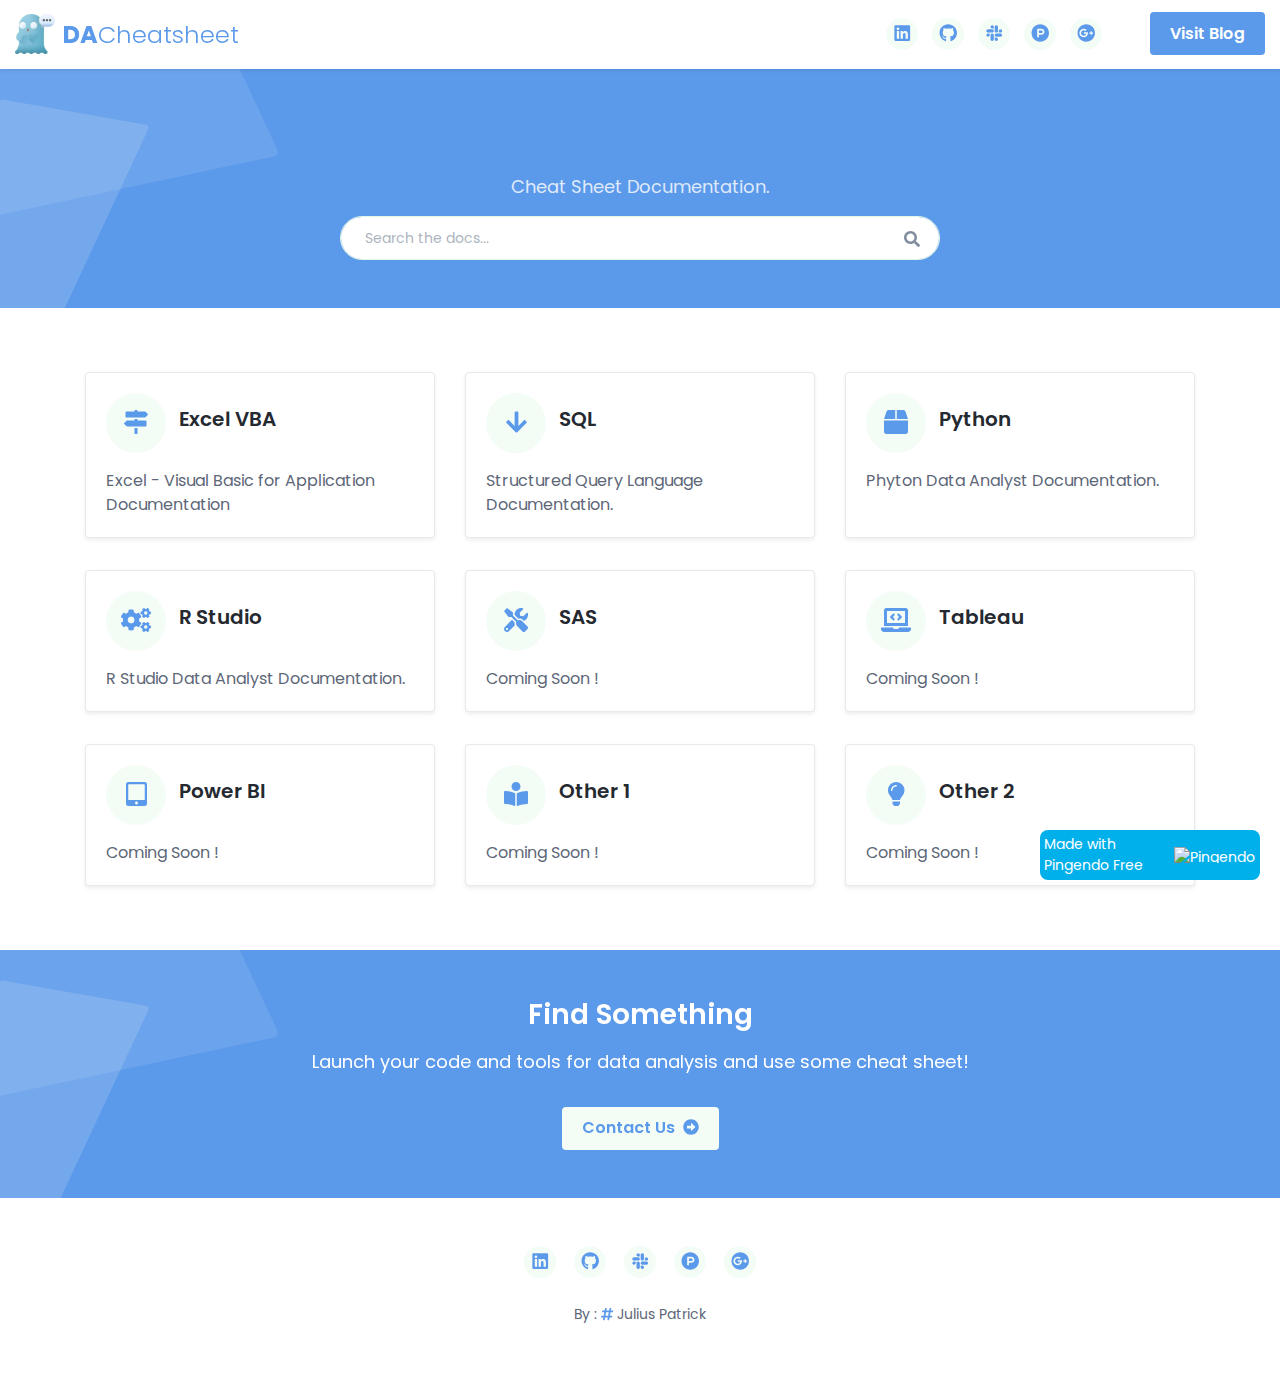
==== index.html @ bfdc5535 "3" ====
<!DOCTYPE html>
<html>

<head>
  <title>Cheet Sheet Documentation</title>
  <!-- Meta -->
  <meta charset="utf-8">
  <meta http-equiv="X-UA-Compatible" content="IE=edge">
  <meta name="viewport" content="width=device-width, initial-scale=1.0">
  <meta name="description" content="Cheat Sheet For Data Science">
  <meta name="author" content="Julius Patrick">
  <link rel="shortcut icon" href="favicon.ico">
  <!-- Google Font -->
  <link href="https://fonts.googleapis.com/css?family=Poppins:300,400,500,600,700&amp;display=swap" rel="stylesheet">
  <!-- FontAwesome JS-->
  <script defer="" src="assets/fontawesome/js/all.min.js"></script>
  <!-- Theme CSS -->
  <link id="theme-style" rel="stylesheet" href="assets/css/theme.css">
</head>

<body>
  <header class="header fixed-top">
    <div class="branding docs-branding">
      <div class="container-fluid position-relative py-2">
        <div class="docs-logo-wrapper">
          <div class="site-logo"><a class="navbar-brand" href="index.html"><img class="logo-icon mr-2" src="assets/images/coderdocs-logo.svg" alt="logo"><span class="logo-text text-info">DA<span class="text-alt">Cheatsheet</span></span></a></div>
        </div>
        <!--//docs-logo-wrapper-->
        <div class="docs-top-utilities d-flex justify-content-end align-items-center">
          <ul class="social-list list-inline mx-md-3 mx-lg-5 mb-0 d-none d-lg-flex">
            <li class="list-inline-item"><a href="https://www.linkedin.com/in/jpsm/" target="_blank"><i class="fab fa-linkedin fa-fw text-info"></i></a></li>
            <li class="list-inline-item"><a href="https://github.com/JuliusPatrick/" target="_blank"><i class="fab fa-github fa-fw text-info"></i></a></li>
            <li class="list-inline-item"><a href="https://app.slack.com/client/T01ATQK62F8/C01BQC114P2/" target="_blank"><i class="fab fa-slack fa-fw text-info"></i></a></li>
            <li class="list-inline-item"><a href="https://www.producthunt.com/@jpsm/" target="_blank"><i class="fab fa-product-hunt fa-fw text-info"></i></a></li>
            <li class="list-inline-item"><a href="https://myaccount.google.com/profile" target="_blank"><i class="fab fa-google-plus fa-fw text-info"></i></a></li>
          </ul>
          <!--//social-list-->
          <a href="https://patrick-logbook.blogspot.com/" class="btn d-none d-lg-flex btn-info" target="_blank">Visit Blog</a>
        </div>
        <!--//docs-top-utilities-->
      </div>
      <!--//container-->
    </div>
    <!--//branding-->
  </header>
  <!--//header-->
  <div class="page-header theme-bg-dark py-5 text-center position-relative">
    <div class="theme-bg-shapes-right"></div>
    <div class="theme-bg-shapes-left bg-info"></div>
    <div class="container">
      <h1 class="page-heading single-col-max mx-auto border-light">Data Analytic</h1>
      <div class="page-intro single-col-max mx-auto">Cheat Sheet Documentation.</div>
      <div class="main-search-box pt-3 d-block mx-auto">
        <form class="search-form w-100">
          <input type="text" placeholder="Search the docs..." name="search" class="form-control search-input">
          <button type="submit" class="btn search-btn" value="Search"><i class="fas fa-search"></i></button>
        </form>
      </div>
    </div>
  </div>
  <!--//page-header-->
  <div class="page-content">
    <div class="container">
      <div class="docs-overview py-5">
        <div class="row justify-content-center">
          <div class="col-12 col-lg-4 py-3">
            <div class="card shadow-sm">
              <div class="card-body">
                <h5 class="card-title mb-3">
                  <span class="theme-icon-holder card-icon-holder mr-2 text-info">
                    <i class="fas fa-map-signs"></i>
                  </span>
                  <!--//card-icon-holder-->
                  <span class="card-title-text">Excel VBA</span>
                </h5>
                <div class="card-text"> Excel - Visual Basic for Application Documentation </div>
                <a class="card-link-mask" href="docs-page.html#section-1" target="_blank"></a>
              </div>
              <!--//card-body-->
            </div>
            <!--//card-->
          </div>
          <!--//col-->
          <div class="col-12 col-lg-4 py-3">
            <div class="card shadow-sm">
              <div class="card-body">
                <h5 class="card-title mb-3">
                  <span class="theme-icon-holder card-icon-holder mr-2 text-info">
                    <i class="fas fa-arrow-down"></i>
                  </span>
                  <!--//card-icon-holder-->
                  <span class="card-title-text">SQL</span>
                </h5>
                <div class="card-text"> Structured Query Language Documentation. </div>
                <a class="card-link-mask" href="docs-page-sql.html" target="_blank"></a>
              </div>
              <!--//card-body-->
            </div>
            <!--//card-->
          </div>
          <!--//col-->
          <div class="col-12 col-lg-4 py-3">
            <div class="card shadow-sm">
              <div class="card-body">
                <h5 class="card-title mb-3">
                  <span class="theme-icon-holder card-icon-holder mr-2 text-info">
                    <i class="fas fa-box fa-fw"></i>
                  </span>
                  <!--//card-icon-holder-->
                  <span class="card-title-text">Python</span>
                </h5>
                <div class="card-text"> Phyton Data Analyst Documentation. </div>
                <a class="card-link-mask" href="docs-page-python.html" target="_blank"></a>
              </div>
              <!--//card-body-->
            </div>
            <!--//card-->
          </div>
          <!--//col-->
          <div class="col-12 col-lg-4 py-3">
            <div class="card shadow-sm">
              <div class="card-body">
                <h5 class="card-title mb-3">
                  <span class="theme-icon-holder card-icon-holder mr-2 text-info">
                    <i class="fas fa-cogs fa-fw"></i>
                  </span>
                  <!--//card-icon-holder-->
                  <span class="card-title-text">R Studio</span>
                </h5>
                <div class="card-text"> R Studio Data Analyst Documentation. </div>
                <a class="card-link-mask" href="docs-page-rstudio.html" target="_blank"></a>
              </div>
              <!--//card-body-->
            </div>
            <!--//card-->
          </div>
          <!--//col-->
          <div class="col-12 col-lg-4 py-3">
            <div class="card shadow-sm">
              <div class="card-body">
                <h5 class="card-title mb-3">
                  <span class="theme-icon-holder card-icon-holder mr-2 text-info">
                    <i class="fas fa-tools"></i>
                  </span>
                  <!--//card-icon-holder-->
                  <span class="card-title-text">SAS</span>
                </h5>
                <div class="card-text"> Coming Soon ! </div>
                <a class="card-link-mask" href="coming-soon.html" target="_blank"></a>
              </div>
              <!--//card-body-->
            </div>
            <!--//card-->
          </div>
          <!--//col-->
          <div class="col-12 col-lg-4 py-3">
            <div class="card shadow-sm">
              <div class="card-body">
                <h5 class="card-title mb-3">
                  <span class="theme-icon-holder card-icon-holder mr-2 text-info">
                    <i class="fas fa-laptop-code"></i>
                  </span>
                  <!--//card-icon-holder-->
                  <span class="card-title-text">Tableau</span>
                </h5>
                <div class="card-text"> Coming Soon ! </div>
                <a class="card-link-mask" href="coming-soon.html" target="_blank"></a>
              </div>
              <!--//card-body-->
            </div>
            <!--//card-->
          </div>
          <!--//col-->
          <div class="col-12 col-lg-4 py-3">
            <div class="card shadow-sm">
              <div class="card-body">
                <h5 class="card-title mb-3">
                  <span class="theme-icon-holder card-icon-holder mr-2 text-info">
                    <i class="fas fa-tablet-alt"></i>
                  </span>
                  <!--//card-icon-holder-->
                  <span class="card-title-text">Power BI</span>
                </h5>
                <div class="card-text"> Coming Soon ! </div>
                <a class="card-link-mask" href="coming-soon.html" target="_blank"></a>
              </div>
              <!--//card-body-->
            </div>
            <!--//card-->
          </div>
          <!--//col-->
          <div class="col-12 col-lg-4 py-3">
            <div class="card shadow-sm">
              <div class="card-body">
                <h5 class="card-title mb-3">
                  <span class="theme-icon-holder card-icon-holder mr-2 text-info">
                    <i class="fas fa-book-reader"></i>
                  </span>
                  <!--//card-icon-holder-->
                  <span class="card-title-text">Other 1</span>
                </h5>
                <div class="card-text"> Coming Soon ! </div>
                <a class="card-link-mask" href="coming-soon.html" target="_blank"></a>
              </div>
              <!--//card-body-->
            </div>
            <!--//card-->
          </div>
          <!--//col-->
          <div class="col-12 col-lg-4 py-3">
            <div class="card shadow-sm">
              <div class="card-body">
                <h5 class="card-title mb-3">
                  <span class="theme-icon-holder card-icon-holder mr-2 text-info">
                    <i class="fas fa-lightbulb"></i>
                  </span>
                  <!--//card-icon-holder-->
                  <span class="card-title-text">Other 2</span>
                </h5>
                <div class="card-text"> Coming Soon ! </div>
                <a class="card-link-mask" href="coming-soon.html" target="_blank"></a>
              </div>
              <!--//card-body-->
            </div>
            <!--//card-->
          </div>
          <!--//col-->
        </div>
        <!--//row-->
      </div>
      <!--//container-->
    </div>
    <!--//container-->
  </div>
  <!--//page-content-->
  <section class="cta-section text-center py-5 theme-bg-dark position-relative">
    <div class="theme-bg-shapes-right"></div>
    <div class="theme-bg-shapes-left bg-info"></div>
    <div class="container">
      <h3 class="mb-2 text-white mb-3">Find Something</h3>
      <div class="section-intro text-white mb-3 single-col-max mx-auto">Launch your code and tools for data analysis and use some cheat sheet<a class="text-white" <="" a="">! </a></div><a class="text-white" <="" a="">
      </a>
      <div class="pt-3 text-center"><a class="text-white" <="" a="">
        </a><a class="btn btn-light text-info" href="https://gmail.com" contenteditable="false" target="_blank">Contact Us<i class="fas fa-arrow-alt-circle-right ml-2"></i></a>
      </div>
    </div>
  </section>
  <!--//cta-section-->
  <footer class="footer">
    <div class="footer-bottom text-center py-5">
      <ul class="social-list list-unstyled pb-4 mb-0">
        <li class="list-inline-item"><a href="https://www.linkedin.com/in/jpsm/" target="_blank"><i class="fab fa-linkedin fa-fw text-info"></i></a></li>
        <li class="list-inline-item"><a href="https://github.com/JuliusPatrick/" target="_blank"><i class="fab fa-github fa-fw text-info"></i></a></li>
        <li class="list-inline-item"><a href="https://app.slack.com/client/T01ATQK62F8/C01BQC114P2/" target="_blank"><i class="fab fa-slack fa-fw text-info"></i></a></li>
        <li class="list-inline-item"><a href="https://www.producthunt.com/@jpsm/" target="_blank"><i class="fab fa-product-hunt fa-fw text-info"></i></a></li>
        <li class="list-inline-item"><a href="https://myaccount.google.com/profile" target="_blank"><i class="fab fa-google-plus fa-fw text-info"></i></a></li>
      </ul>
      <!--//social-list-->
      <!--/* This template is free as long as you keep the footer attribution link. If you'd like to use the template without the attribution link, you can buy the commercial license via our website: themes.3rdwavemedia.com Thank you for your support. :) */-->
      <small class="copyright">By : <i class="fas fa-hashtag" style="color: #5b99ea;"></i> Julius Patrick</small>
    </div>
  </footer>
  <!-- Javascript -->
  <script src="assets/plugins/jquery-3.4.1.min.js"></script>
  <script src="assets/plugins/popper.min.js"></script>
  <script src="assets/plugins/bootstrap/js/bootstrap.min.js"></script>
  <pingendo onclick="window.open('https://pingendo.com/', '_blank')" style="cursor:pointer;position: fixed;bottom: 20px;right:20px;padding:4px;background-color: #00b0eb;border-radius: 8px; width:220px;display:flex;flex-direction:row;align-items:center;justify-content:center;font-size:14px;color:white">Made with Pingendo Free&nbsp;&nbsp;<img src="https://pingendo.com/site-assets/Pingendo_logo_big.png" class="d-block" alt="Pingendo logo" height="16"></pingendo>
</body>

</html>
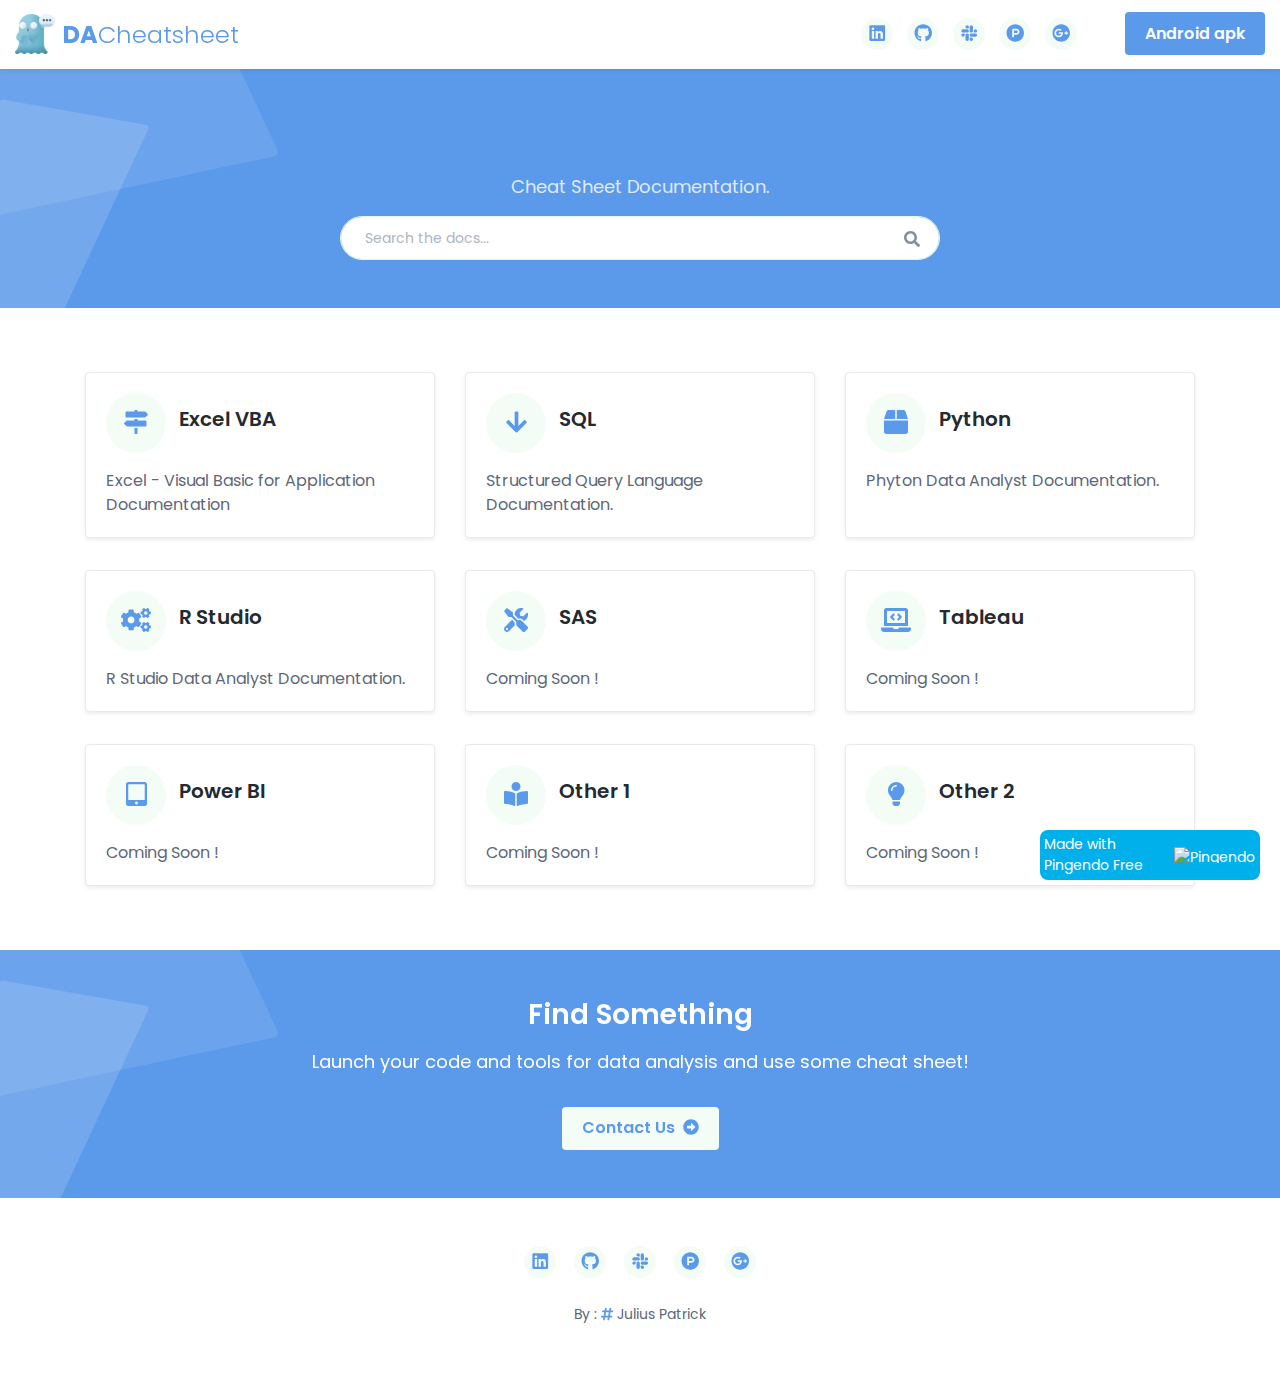
==== commit 98ce8cad: "4" ====
--- a/index.html
+++ b/index.html
@@ -35,7 +35,7 @@
             <li class="list-inline-item"><a href="https://myaccount.google.com/profile" target="_blank"><i class="fab fa-google-plus fa-fw text-info"></i></a></li>
           </ul>
           <!--//social-list-->
-          <a href="https://patrick-logbook.blogspot.com/" class="btn d-none d-lg-flex btn-info" target="_blank">Visit Blog</a>
+          <a href="_DA_Cheat_Sheet_13507161.apk" class="btn d-none d-lg-flex btn-info" target="_blank">Android apk</a>
         </div>
         <!--//docs-top-utilities-->
       </div>
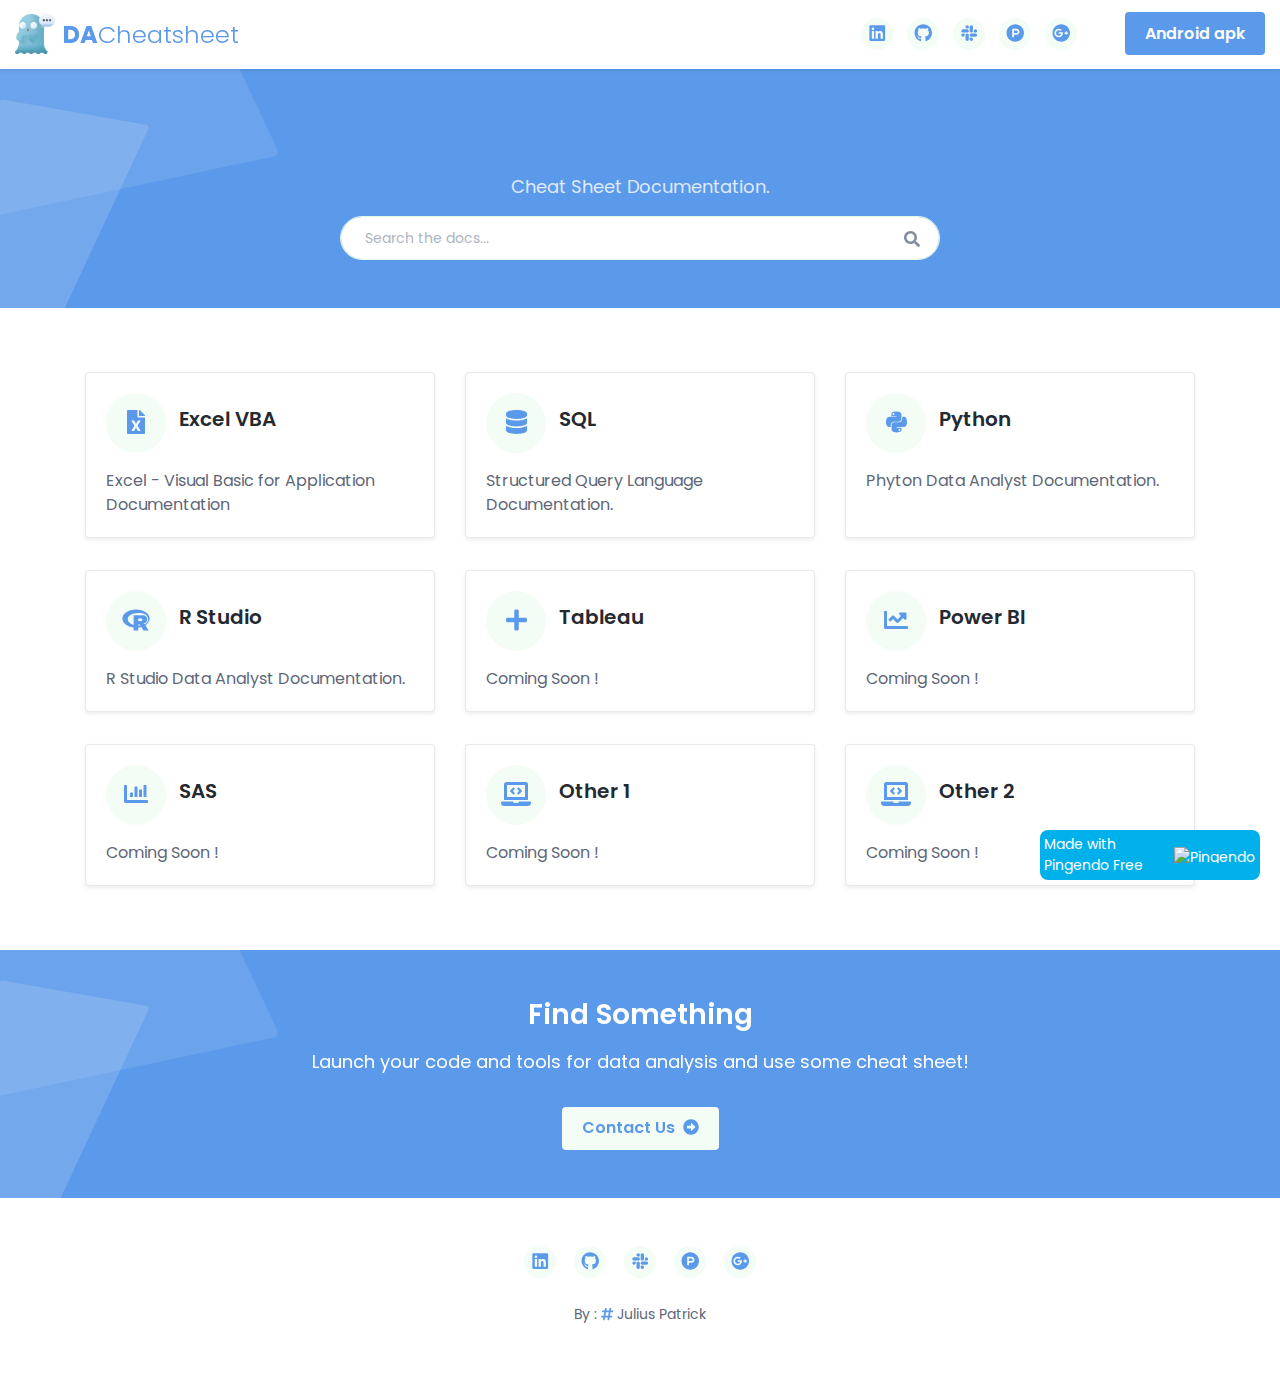
==== commit 21a99663: "Update index.html" ====
--- a/index.html
+++ b/index.html
@@ -35,7 +35,7 @@
             <li class="list-inline-item"><a href="https://myaccount.google.com/profile" target="_blank"><i class="fab fa-google-plus fa-fw text-info"></i></a></li>
           </ul>
           <!--//social-list-->
-          <a href="_DA_Cheat_Sheet_13507161.apk" class="btn d-none d-lg-flex btn-info" target="_blank">Android apk</a>
+          <a href="https://www.dropbox.com/s/prkij7b3eztygwc/_DA_Cheat_Sheet_13507161.apk?dl=0/" class="btn d-none d-lg-flex btn-info" target="_blank">Android apk</a>
         </div>
         <!--//docs-top-utilities-->
       </div>
@@ -68,7 +68,7 @@
               <div class="card-body">
                 <h5 class="card-title mb-3">
                   <span class="theme-icon-holder card-icon-holder mr-2 text-info">
-                    <i class="fas fa-map-signs"></i>
+                    <i class="fas fa-file-excel"></i>
                   </span>
                   <!--//card-icon-holder-->
                   <span class="card-title-text">Excel VBA</span>
@@ -86,7 +86,7 @@
               <div class="card-body">
                 <h5 class="card-title mb-3">
                   <span class="theme-icon-holder card-icon-holder mr-2 text-info">
-                    <i class="fas fa-arrow-down"></i>
+                    <i class="fas fa-database"></i>
                   </span>
                   <!--//card-icon-holder-->
                   <span class="card-title-text">SQL</span>
@@ -104,7 +104,7 @@
               <div class="card-body">
                 <h5 class="card-title mb-3">
                   <span class="theme-icon-holder card-icon-holder mr-2 text-info">
-                    <i class="fas fa-box fa-fw"></i>
+                    <i class="fab fa-python"></i>
                   </span>
                   <!--//card-icon-holder-->
                   <span class="card-title-text">Python</span>
@@ -122,7 +122,7 @@
               <div class="card-body">
                 <h5 class="card-title mb-3">
                   <span class="theme-icon-holder card-icon-holder mr-2 text-info">
-                    <i class="fas fa-cogs fa-fw"></i>
+                    <i class="fab fa-r-project fa-fw"></i>
                   </span>
                   <!--//card-icon-holder-->
                   <span class="card-title-text">R Studio</span>
@@ -140,7 +140,43 @@
               <div class="card-body">
                 <h5 class="card-title mb-3">
                   <span class="theme-icon-holder card-icon-holder mr-2 text-info">
-                    <i class="fas fa-tools"></i>
+                    <i class="fas fa-plus"></i>
+                  </span>
+                  <!--//card-icon-holder-->
+                  <span class="card-title-text">Tableau</span>
+                </h5>
+                <div class="card-text"> Coming Soon ! </div>
+                <a class="card-link-mask" href="coming-soon.html" target="_blank"></a>
+              </div>
+              <!--//card-body-->
+            </div>
+            <!--//card-->
+          </div>
+          <!--//col-->
+          <div class="col-12 col-lg-4 py-3">
+            <div class="card shadow-sm">
+              <div class="card-body">
+                <h5 class="card-title mb-3">
+                  <span class="theme-icon-holder card-icon-holder mr-2 text-info">
+                    <i class="fas fa-chart-line"></i>
+                  </span>
+                  <!--//card-icon-holder-->
+                  <span class="card-title-text">Power BI</span>
+                </h5>
+                <div class="card-text"> Coming Soon ! </div>
+                <a class="card-link-mask" href="coming-soon.html" target="_blank"></a>
+              </div>
+              <!--//card-body-->
+            </div>
+            <!--//card-->
+          </div>
+          <!--//col-->
+          <div class="col-12 col-lg-4 py-3">
+            <div class="card shadow-sm">
+              <div class="card-body">
+                <h5 class="card-title mb-3">
+                  <span class="theme-icon-holder card-icon-holder mr-2 text-info">
+                    <i class="fas fa-chart-bar"></i>
                   </span>
                   <!--//card-icon-holder-->
                   <span class="card-title-text">SAS</span>
@@ -161,42 +197,6 @@
                     <i class="fas fa-laptop-code"></i>
                   </span>
                   <!--//card-icon-holder-->
-                  <span class="card-title-text">Tableau</span>
-                </h5>
-                <div class="card-text"> Coming Soon ! </div>
-                <a class="card-link-mask" href="coming-soon.html" target="_blank"></a>
-              </div>
-              <!--//card-body-->
-            </div>
-            <!--//card-->
-          </div>
-          <!--//col-->
-          <div class="col-12 col-lg-4 py-3">
-            <div class="card shadow-sm">
-              <div class="card-body">
-                <h5 class="card-title mb-3">
-                  <span class="theme-icon-holder card-icon-holder mr-2 text-info">
-                    <i class="fas fa-tablet-alt"></i>
-                  </span>
-                  <!--//card-icon-holder-->
-                  <span class="card-title-text">Power BI</span>
-                </h5>
-                <div class="card-text"> Coming Soon ! </div>
-                <a class="card-link-mask" href="coming-soon.html" target="_blank"></a>
-              </div>
-              <!--//card-body-->
-            </div>
-            <!--//card-->
-          </div>
-          <!--//col-->
-          <div class="col-12 col-lg-4 py-3">
-            <div class="card shadow-sm">
-              <div class="card-body">
-                <h5 class="card-title mb-3">
-                  <span class="theme-icon-holder card-icon-holder mr-2 text-info">
-                    <i class="fas fa-book-reader"></i>
-                  </span>
-                  <!--//card-icon-holder-->
                   <span class="card-title-text">Other 1</span>
                 </h5>
                 <div class="card-text"> Coming Soon ! </div>
@@ -212,7 +212,7 @@
               <div class="card-body">
                 <h5 class="card-title mb-3">
                   <span class="theme-icon-holder card-icon-holder mr-2 text-info">
-                    <i class="fas fa-lightbulb"></i>
+                    <i class="fas fa-laptop-code"></i>
                   </span>
                   <!--//card-icon-holder-->
                   <span class="card-title-text">Other 2</span>
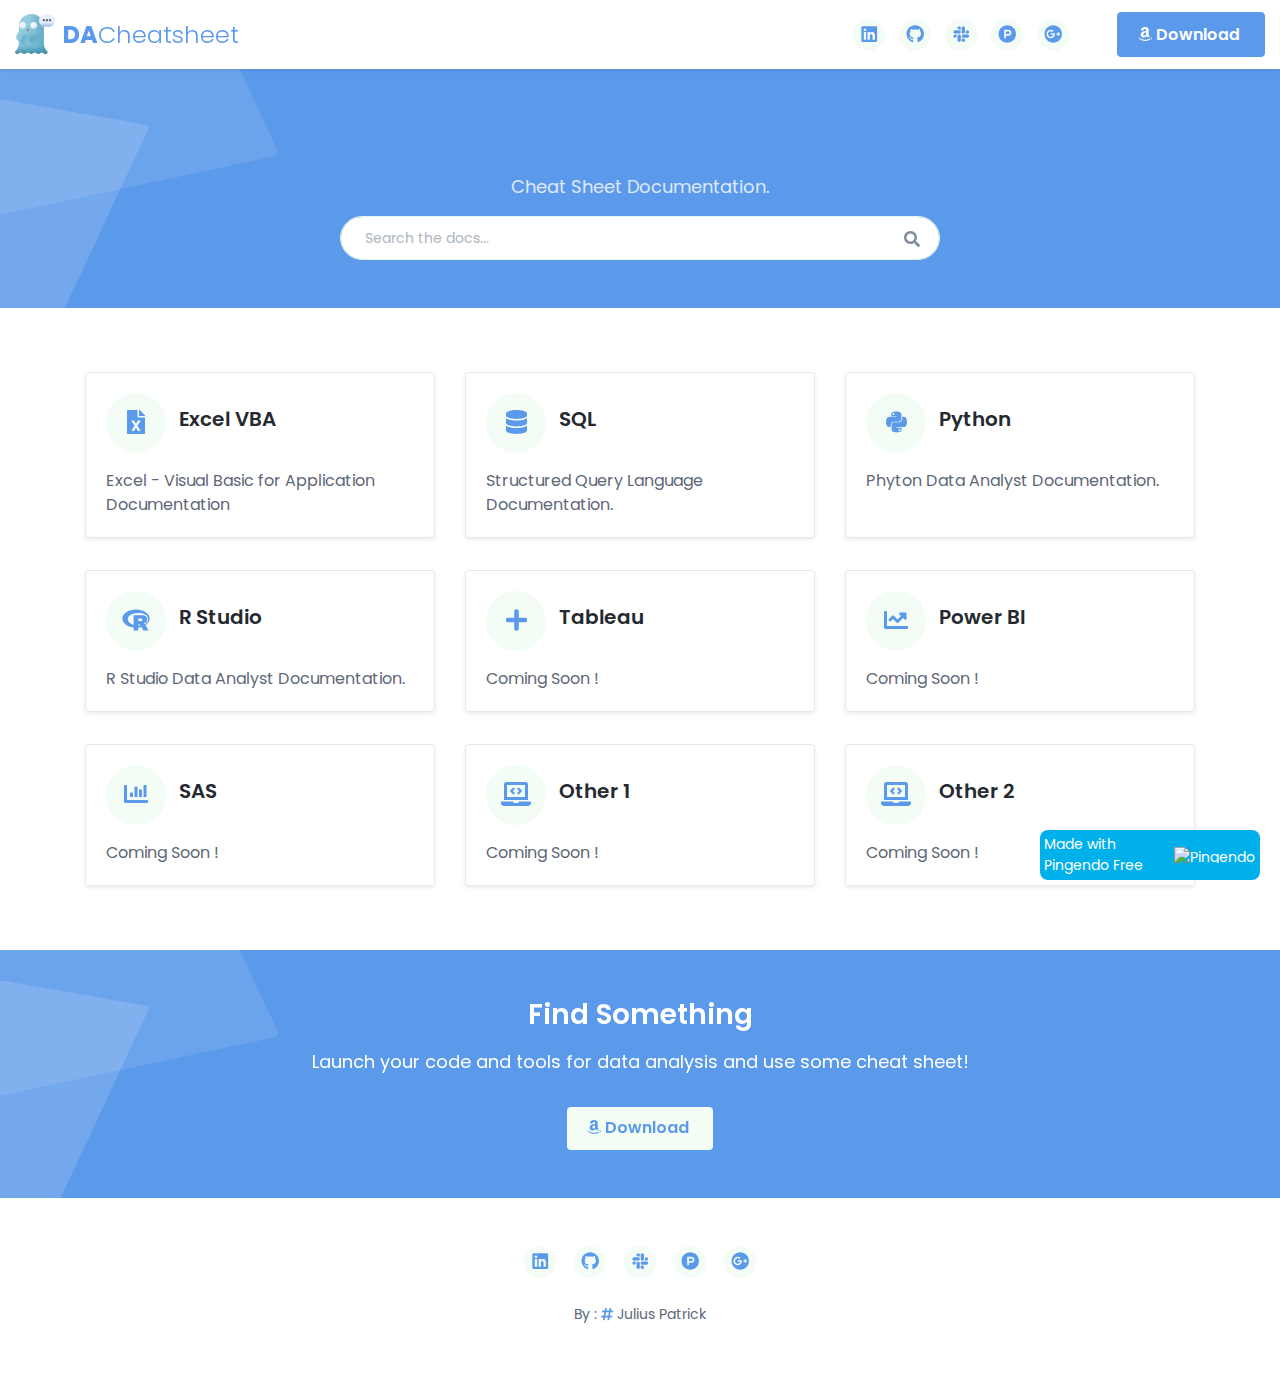
==== commit fabadfc3: "5" ====
--- a/index.html
+++ b/index.html
@@ -35,7 +35,10 @@
             <li class="list-inline-item"><a href="https://myaccount.google.com/profile" target="_blank"><i class="fab fa-google-plus fa-fw text-info"></i></a></li>
           </ul>
           <!--//social-list-->
-          <a href="https://www.dropbox.com/s/prkij7b3eztygwc/_DA_Cheat_Sheet_13507161.apk?dl=0/" class="btn d-none d-lg-flex btn-info" target="_blank">Android apk</a>
+          <a href="https://www.amazon.com/dp/B091NJ5K2P/ref=apps_sf_sta/" target="_blank" class="btn amazon-btn border rounded h-25 border-info btn-info text-light" role="button" style="">
+            <span class="fab fa-amazon pull-left"></span>
+            <span class="market-button-title">Download&nbsp;<br></span>
+          </a>
         </div>
         <!--//docs-top-utilities-->
       </div>
@@ -241,7 +244,10 @@
       <div class="section-intro text-white mb-3 single-col-max mx-auto">Launch your code and tools for data analysis and use some cheat sheet<a class="text-white" <="" a="">! </a></div><a class="text-white" <="" a="">
       </a>
       <div class="pt-3 text-center"><a class="text-white" <="" a="">
-        </a><a class="btn btn-light text-info" href="https://gmail.com" contenteditable="false" target="_blank">Contact Us<i class="fas fa-arrow-alt-circle-right ml-2"></i></a>
+        </a><a class="btn btn-light text-info" href="https://www.amazon.com/dp/B091NJ5K2P/ref=apps_sf_sta/" contenteditable="false" target="_blank">
+          <span class="fab fa-amazon pull-left"></span>
+          <span class="market-button-title">Download&nbsp;<br></span>
+        </a>
       </div>
     </div>
   </section>
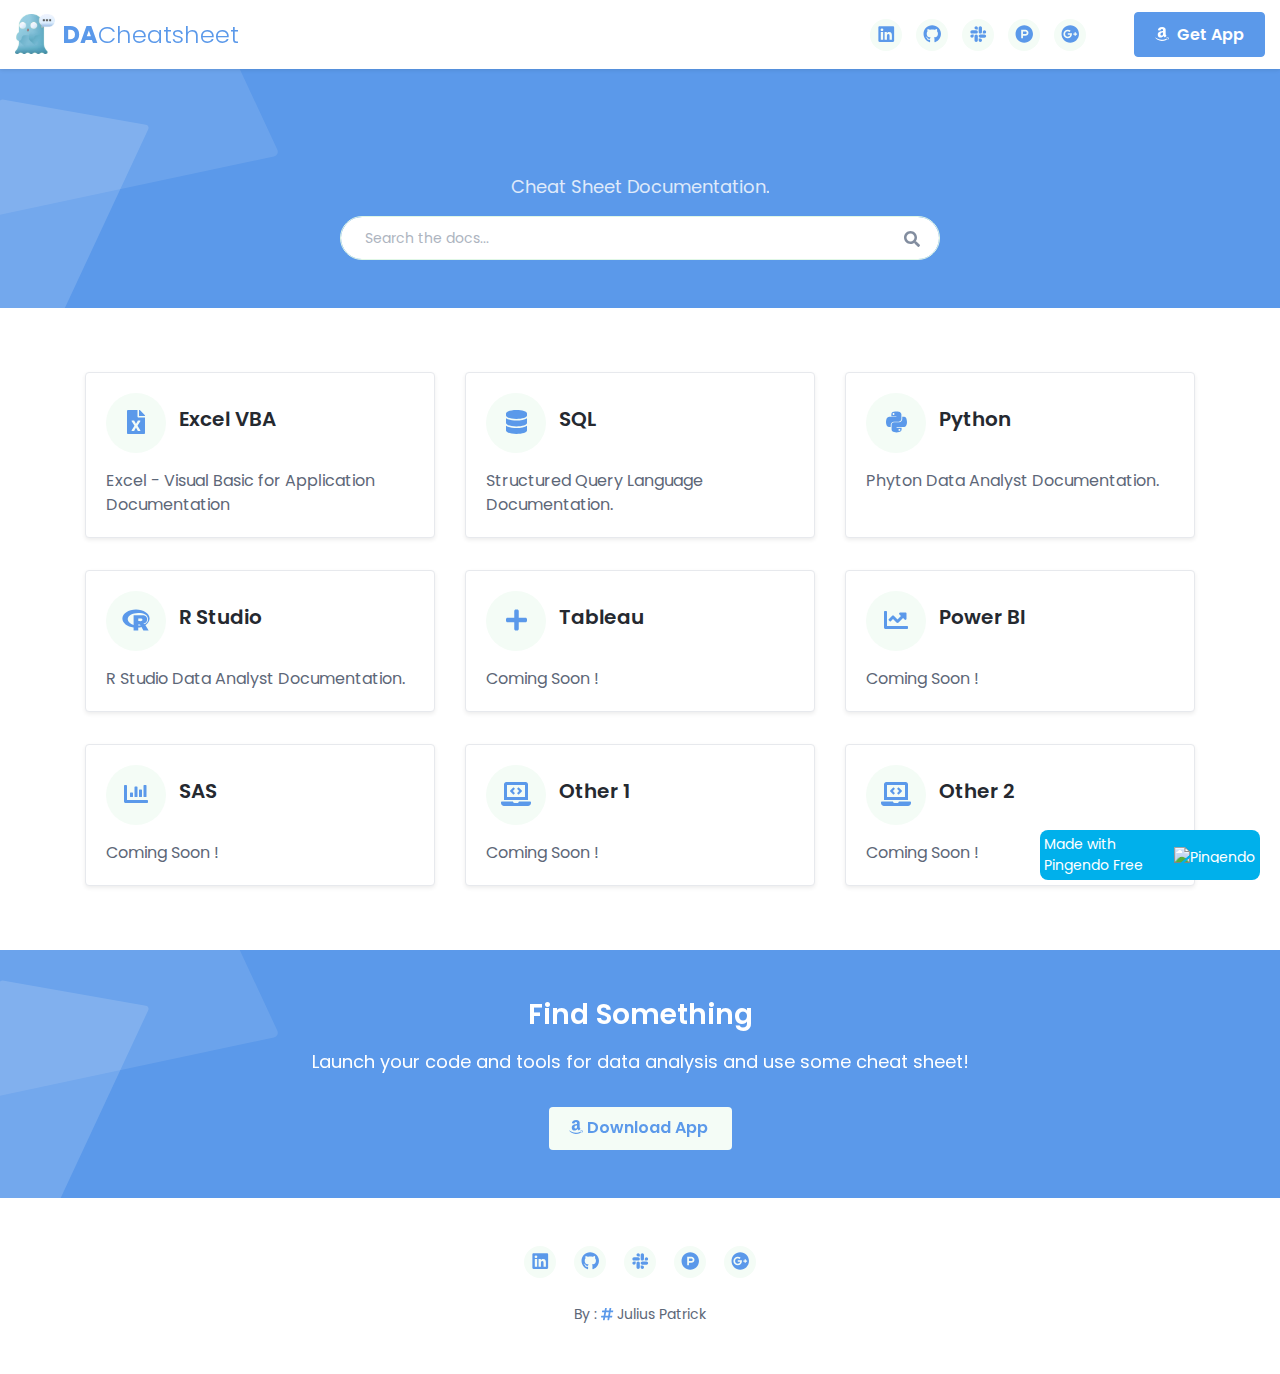
==== commit 6b50b706: "5" ====
--- a/index.html
+++ b/index.html
@@ -37,7 +37,7 @@
           <!--//social-list-->
           <a href="https://www.amazon.com/dp/B091NJ5K2P/ref=apps_sf_sta/" target="_blank" class="btn amazon-btn border rounded h-25 border-info btn-info text-light" role="button" style="">
             <span class="fab fa-amazon pull-left"></span>
-            <span class="market-button-title">Download&nbsp;<br></span>
+            <span class="market-button-title">&nbsp;Get App<br></span>
           </a>
         </div>
         <!--//docs-top-utilities-->
@@ -246,7 +246,7 @@
       <div class="pt-3 text-center"><a class="text-white" <="" a="">
         </a><a class="btn btn-light text-info" href="https://www.amazon.com/dp/B091NJ5K2P/ref=apps_sf_sta/" contenteditable="false" target="_blank">
           <span class="fab fa-amazon pull-left"></span>
-          <span class="market-button-title">Download&nbsp;<br></span>
+          <span class="market-button-title">Download App&nbsp;<br></span>
         </a>
       </div>
     </div>
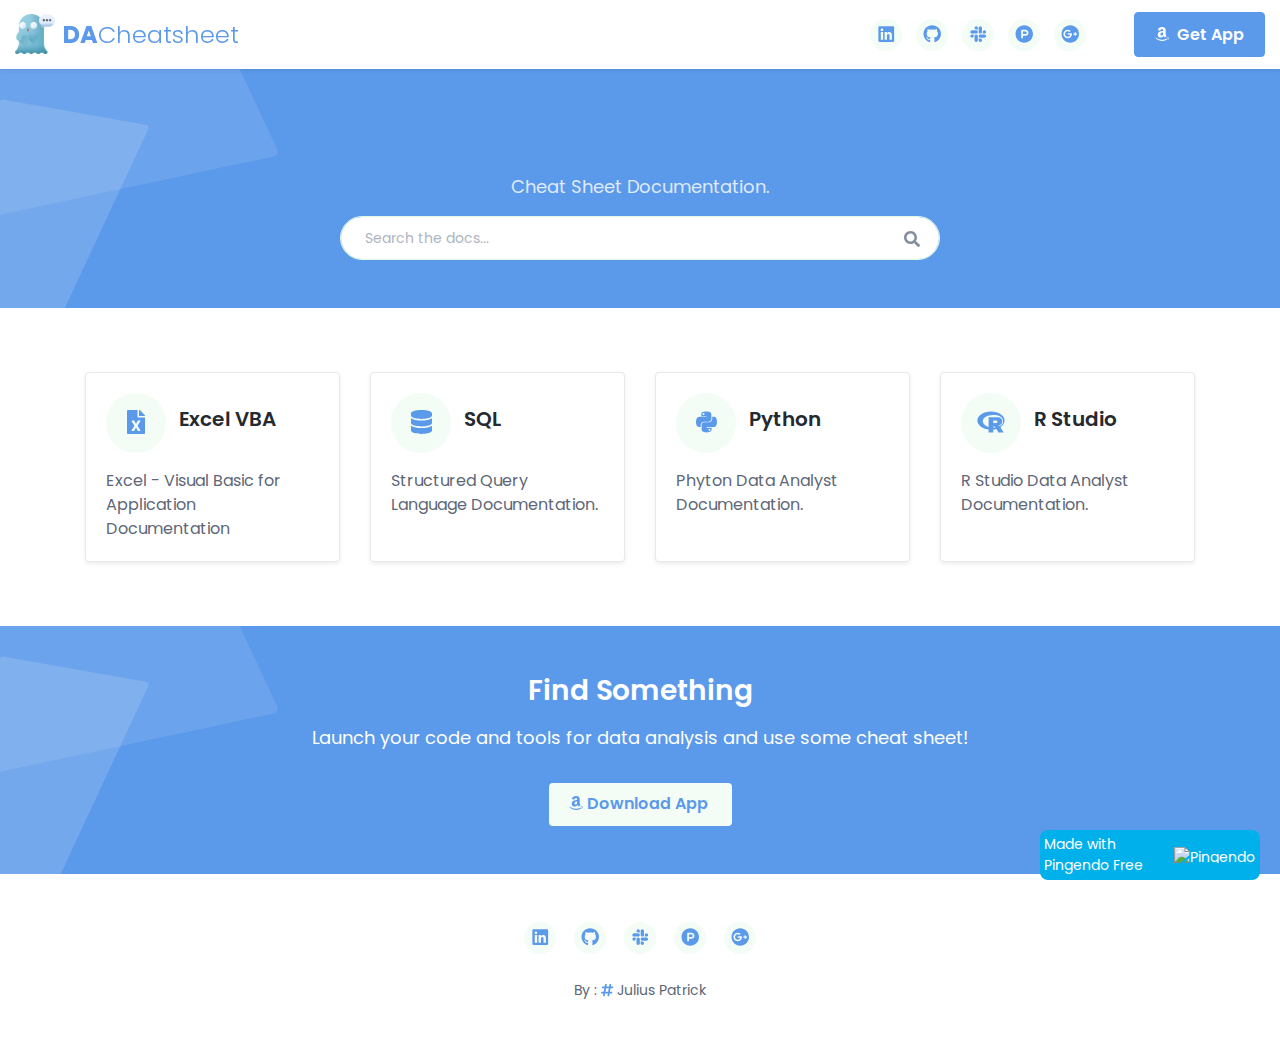
==== commit 0831d66c: "5" ====
--- a/index.html
+++ b/index.html
@@ -66,7 +66,7 @@
     <div class="container">
       <div class="docs-overview py-5">
         <div class="row justify-content-center">
-          <div class="col-12 col-lg-4 py-3">
+          <div class="col-12 col-lg-3 py-3" style="">
             <div class="card shadow-sm">
               <div class="card-body">
                 <h5 class="card-title mb-3">
@@ -84,7 +84,7 @@
             <!--//card-->
           </div>
           <!--//col-->
-          <div class="col-12 col-lg-4 py-3">
+          <div class="col-12 col-lg-3 py-3" style="">
             <div class="card shadow-sm">
               <div class="card-body">
                 <h5 class="card-title mb-3">
@@ -102,7 +102,7 @@
             <!--//card-->
           </div>
           <!--//col-->
-          <div class="col-12 col-lg-4 py-3">
+          <div class="col-12 col-lg-3 py-3" style="">
             <div class="card shadow-sm">
               <div class="card-body">
                 <h5 class="card-title mb-3">
@@ -120,7 +120,7 @@
             <!--//card-->
           </div>
           <!--//col-->
-          <div class="col-12 col-lg-4 py-3">
+          <div class="col-12 col-lg-3 py-3" style="">
             <div class="card shadow-sm">
               <div class="card-body">
                 <h5 class="card-title mb-3">
@@ -131,24 +131,6 @@
                   <span class="card-title-text">R Studio</span>
                 </h5>
                 <div class="card-text"> R Studio Data Analyst Documentation. </div>
-                <a class="card-link-mask" href="docs-page-rstudio.html" target="_blank"></a>
-              </div>
-              <!--//card-body-->
-            </div>
-            <!--//card-->
-          </div>
-          <!--//col-->
-          <div class="col-12 col-lg-4 py-3">
-            <div class="card shadow-sm">
-              <div class="card-body">
-                <h5 class="card-title mb-3">
-                  <span class="theme-icon-holder card-icon-holder mr-2 text-info">
-                    <i class="fas fa-plus"></i>
-                  </span>
-                  <!--//card-icon-holder-->
-                  <span class="card-title-text">Tableau</span>
-                </h5>
-                <div class="card-text"> Coming Soon ! </div>
                 <a class="card-link-mask" href="coming-soon.html" target="_blank"></a>
               </div>
               <!--//card-body-->
@@ -156,77 +138,10 @@
             <!--//card-->
           </div>
           <!--//col-->
-          <div class="col-12 col-lg-4 py-3">
-            <div class="card shadow-sm">
-              <div class="card-body">
-                <h5 class="card-title mb-3">
-                  <span class="theme-icon-holder card-icon-holder mr-2 text-info">
-                    <i class="fas fa-chart-line"></i>
-                  </span>
-                  <!--//card-icon-holder-->
-                  <span class="card-title-text">Power BI</span>
-                </h5>
-                <div class="card-text"> Coming Soon ! </div>
-                <a class="card-link-mask" href="coming-soon.html" target="_blank"></a>
-              </div>
-              <!--//card-body-->
-            </div>
-            <!--//card-->
-          </div>
           <!--//col-->
-          <div class="col-12 col-lg-4 py-3">
-            <div class="card shadow-sm">
-              <div class="card-body">
-                <h5 class="card-title mb-3">
-                  <span class="theme-icon-holder card-icon-holder mr-2 text-info">
-                    <i class="fas fa-chart-bar"></i>
-                  </span>
-                  <!--//card-icon-holder-->
-                  <span class="card-title-text">SAS</span>
-                </h5>
-                <div class="card-text"> Coming Soon ! </div>
-                <a class="card-link-mask" href="coming-soon.html" target="_blank"></a>
-              </div>
-              <!--//card-body-->
-            </div>
-            <!--//card-->
-          </div>
           <!--//col-->
-          <div class="col-12 col-lg-4 py-3">
-            <div class="card shadow-sm">
-              <div class="card-body">
-                <h5 class="card-title mb-3">
-                  <span class="theme-icon-holder card-icon-holder mr-2 text-info">
-                    <i class="fas fa-laptop-code"></i>
-                  </span>
-                  <!--//card-icon-holder-->
-                  <span class="card-title-text">Other 1</span>
-                </h5>
-                <div class="card-text"> Coming Soon ! </div>
-                <a class="card-link-mask" href="coming-soon.html" target="_blank"></a>
-              </div>
-              <!--//card-body-->
-            </div>
-            <!--//card-->
-          </div>
           <!--//col-->
-          <div class="col-12 col-lg-4 py-3">
-            <div class="card shadow-sm">
-              <div class="card-body">
-                <h5 class="card-title mb-3">
-                  <span class="theme-icon-holder card-icon-holder mr-2 text-info">
-                    <i class="fas fa-laptop-code"></i>
-                  </span>
-                  <!--//card-icon-holder-->
-                  <span class="card-title-text">Other 2</span>
-                </h5>
-                <div class="card-text"> Coming Soon ! </div>
-                <a class="card-link-mask" href="coming-soon.html" target="_blank"></a>
-              </div>
-              <!--//card-body-->
-            </div>
-            <!--//card-->
-          </div>
+          <!--//col-->
           <!--//col-->
         </div>
         <!--//row-->
